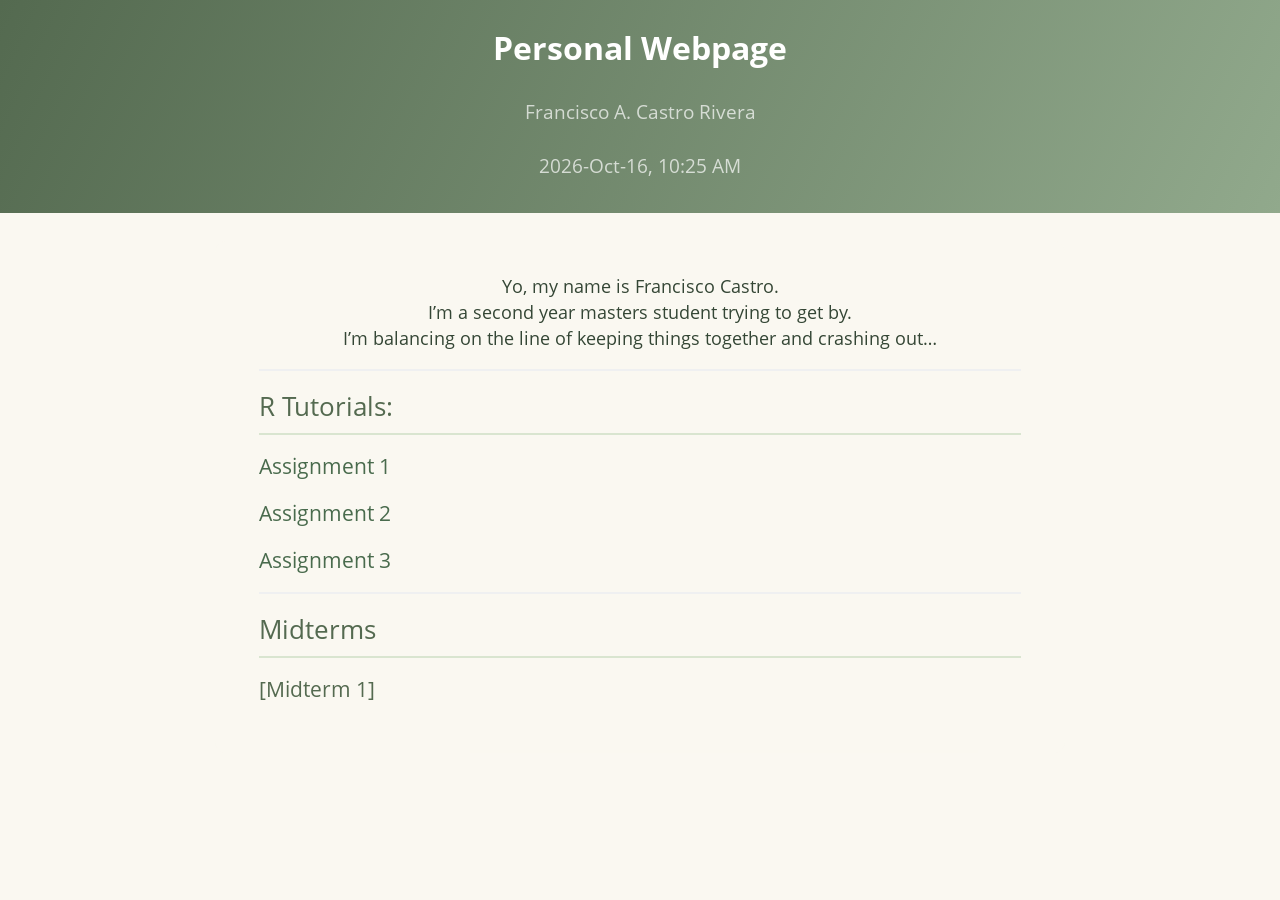
==== index.html @ d67b3503 "Changes in webpage design" ====
<!DOCTYPE html>

<html>

<head>

<meta charset="utf-8" />
<meta name="generator" content="pandoc" />
<meta http-equiv="X-UA-Compatible" content="IE=EDGE" />

<meta name="viewport" content="width=device-width, initial-scale=1" />

<meta name="author" content="Francisco A. Castro Rivera" />


<title>Personal Webpage</title>

<script>// Pandoc 2.9 adds attributes on both header and div. We remove the former (to
// be compatible with the behavior of Pandoc < 2.8).
document.addEventListener('DOMContentLoaded', function(e) {
  var hs = document.querySelectorAll("div.section[class*='level'] > :first-child");
  var i, h, a;
  for (i = 0; i < hs.length; i++) {
    h = hs[i];
    if (!/^h[1-6]$/i.test(h.tagName)) continue;  // it should be a header h1-h6
    a = h.attributes;
    while (a.length > 0) h.removeAttribute(a[0].name);
  }
});
</script>





<style type="text/css">@font-face{font-family:"Open Sans";font-style:normal;font-weight:400;src:local("Open Sans"),local("OpenSans"),url([data-uri]) format("woff")}@font-face{font-family:"Open Sans";font-style:normal;font-weight:700;src:local("Open Sans Bold"),local("OpenSans-Bold"),url([data-uri]) format("woff")}*{box-sizing:border-box}body{padding:0;margin:0;font-family:"Open Sans","Helvetica Neue",Helvetica,Arial,sans-serif;font-size:16px;line-height:1.5;color:#606c71}a{color:#1e6bb8;text-decoration:none}a:hover{text-decoration:underline}.page-header{color:#fff;text-align:center;background-color:#159957;background-image:linear-gradient(120deg,#155799,#159957);padding:1.5rem 2rem}.page-header :last-child{margin-bottom:.5rem}@media screen and (max-width:42em){.page-header{padding:1rem 1rem}}.project-name{margin-top:0;margin-bottom:.1rem;font-size:2rem}@media screen and (max-width:42em){.project-name{font-size:1.75rem}}.project-tagline{margin-bottom:2rem;font-weight:400;opacity:.7;font-size:1.5rem}@media screen and (max-width:42em){.project-tagline{font-size:1.2rem}}.project-author,.project-date{font-weight:400;opacity:.7;font-size:1.2rem}@media screen and (max-width:42em){.project-author,.project-date{font-size:1rem}}.main-content,.toc{max-width:64rem;padding:2rem 4rem;margin:0 auto;font-size:1.1rem}.toc{padding-bottom:0}.toc .toc-box{padding:1.5rem;background-color:#f3f6fa;border:solid 1px #dce6f0;border-radius:.3rem}.toc .toc-box .toc-title{margin:0 0 .5rem;text-align:center}.toc .toc-box>ul{margin:0;padding-left:1.5rem}@media screen and (min-width:42em) and (max-width:64em){.toc{padding:2rem 2rem 0}}@media screen and (max-width:42em){.toc{padding:2rem 1rem 0;font-size:1rem}}.main-content :first-child{margin-top:0}@media screen and (min-width:42em) and (max-width:64em){.main-content{padding:2rem}}@media screen and (max-width:42em){.main-content{padding:2rem 1rem;font-size:1rem}}.main-content img{max-width:100%}.main-content h1,.main-content h2,.main-content h3,.main-content h4,.main-content h5,.main-content h6{margin-top:2rem;margin-bottom:1rem;font-weight:400;color:#159957}.main-content p{margin-bottom:1em}.main-content code{padding:2px 4px;font-family:Consolas,"Liberation Mono",Menlo,Courier,monospace;color:#567482;background-color:#f3f6fa;border-radius:.3rem}.main-content pre{padding:.8rem;margin-top:0;margin-bottom:1rem;font:1rem Consolas,"Liberation Mono",Menlo,Courier,monospace;color:#567482;word-wrap:normal;background-color:#f3f6fa;border:solid 1px #dce6f0;border-radius:.3rem;line-height:1.45;overflow:auto}@media screen and (max-width:42em){.main-content pre{font-size:.9rem}}.main-content pre>code{padding:0;margin:0;color:#567482;word-break:normal;white-space:pre;background:0 0;border:0}@media screen and (max-width:42em){.main-content pre>code{font-size:.9rem}}.main-content pre code,.main-content pre tt{display:inline;max-width:initial;padding:0;margin:0;overflow:initial;line-height:inherit;word-wrap:normal;background-color:transparent;border:0}.main-content pre code:after,.main-content pre code:before,.main-content pre tt:after,.main-content pre tt:before{content:normal}.main-content ol,.main-content ul{margin-top:0}.main-content blockquote{padding:0 1rem;margin-left:0;color:#819198;border-left:.3rem solid #dce6f0;font-size:1.2rem}.main-content blockquote>:first-child{margin-top:0}.main-content blockquote>:last-child{margin-bottom:0}@media screen and (max-width:42em){.main-content blockquote{font-size:1.1rem}}.main-content table{width:100%;overflow:auto;word-break:normal;word-break:keep-all;-webkit-overflow-scrolling:touch;border-collapse:collapse;border-spacing:0;margin:1rem 0}.main-content table th{font-weight:700;background-color:#159957;color:#fff}.main-content table td,.main-content table th{padding:.5rem 1rem;border-bottom:1px solid #e9ebec;text-align:left}.main-content table tr:nth-child(odd){background-color:#f2f2f2}.main-content dl{padding:0}.main-content dl dt{padding:0;margin-top:1rem;font-size:1rem;font-weight:700}.main-content dl dd{padding:0;margin-bottom:1rem}.main-content hr{height:2px;padding:0;margin:1rem 0;background-color:#eff0f1;border:0}code span.kw { color: #a71d5d; font-weight: normal; } 
code span.dt { color: #795da3; } 
code span.dv { color: #0086b3; } 
code span.bn { color: #0086b3; } 
code span.fl { color: #0086b3; } 
code span.ch { color: #4070a0; } 
code span.st { color: #183691; } 
code span.co { color: #969896; font-style: italic; } 
code span.ot { color: #007020; } 

:root {
--sage-dark: #546A50;
--sage: #91A98C;
--sage-light: #D9E5D0;
--cream: #FAF8F1;
--ink: #344635;
}
html, body { background: var(--cream) !important; }
body { color: var(--ink); }

body::before, body::after {
content: "";
position: fixed;
top: 0;
bottom: 0;
width: clamp(110px, 18vw, 270px);
background-repeat: no-repeat;
background-position: center center;
background-size: auto 100%;
opacity: 0.65;
pointer-events: none;
z-index: 0;
}
body::before { left: 0; background-image: url("monstera-left.png"); }
body::after { right: 0; background-image: url("monstera-right.png"); }

.page-header {
position: relative;
z-index: 1;
background-color: var(--sage-dark) !important;
background-image: linear-gradient(115deg, #546A50, #91A98C) !important;
}
.page-header h1, .page-header h2,
.project-name, .project-tagline { color: #FFFFFF !important; }

.main-content {
position: relative;
z-index: 1;
background: rgba(250,248,241,0.96);
box-sizing: border-box;
border-radius: 12px;
max-width: 850px;
margin: 28px auto;
padding: 2rem 2.75rem;
}
.main-content h1, .main-content h2, .main-content h3,
.main-content h4 { color: var(--sage-dark) !important; }
.main-content h2 {
border-bottom: 2px solid var(--sage-light);
padding-bottom: 0.4rem;
}
a, .main-content a { color: #496B4D; }
a:hover, .main-content a:hover { color: #274C36; }
pre { background: #F1F5EB !important; border: 1px solid #D9E5D0; border-radius: 8px; }
:not(pre) > code { background: #EDF2E7; border-radius: 4px; }
blockquote { border-left: 4px solid var(--sage); background: #F3F6EF; padding: .6rem 1rem; }
hr { border-color: var(--sage-light); }
img { max-width: 100%; }

@media (max-width: 1150px) {
body::before, body::after { width: 12vw; opacity: .35; }
.main-content { max-width: 76%; padding: 1.75rem; }
}
@media (max-width: 750px) {
body::before, body::after { display: none; }
.main-content { max-width: 100%; margin: 0 auto; padding: 1.25rem; border-radius: 0; }
}
</style>





</head>

<body>




<section class="page-header">
<h1 class="title toc-ignore project-name">Personal Webpage</h1>
<h4 class="author project-author">Francisco A. Castro Rivera</h4>
<h4 class="date project-date">2026-Oct-16, 10:25 AM</h4>
</section>



<section class="main-content">
<center>
<p>Yo, my name is Francisco Castro.<br> I’m a second year masters
student trying to get by. <br> I’m balancing on the line of keeping
things together and crashing out… <br></p>
</center>
<hr style="border:1px forest green;">
<div id="r-tutorials" class="section level2">
<h2>R Tutorials:</h2>
<div id="assignment-1" class="section level3">
<h3><a href="R_tutorial1.html">Assignment 1</a></h3>
</div>
<div id="assignment-2" class="section level3">
<h3><a href="assignments/r_tutorial2.html">Assignment 2</a></h3>
</div>
<div id="assignment-3" class="section level3">
<h3><a href="R_tutorial_3.html">Assignment 3</a></h3>
<hr style="border:1px forest green;">
</div>
</div>
<div id="midterms" class="section level2">
<h2>Midterms</h2>
<div id="midterm-1" class="section level3">
<h3>[Midterm 1]</h3>
</div>
</div>
</section>



<!-- code folding -->


<!-- dynamically load mathjax for compatibility with self-contained -->
<script>
  (function () {
    var script = document.createElement("script");
    script.type = "text/javascript";
    script.src  = "https://mathjax.rstudio.com/latest/MathJax.js?config=TeX-AMS-MML_HTMLorMML";
    document.getElementsByTagName("head")[0].appendChild(script);
  })();
</script>

</body>
</html>
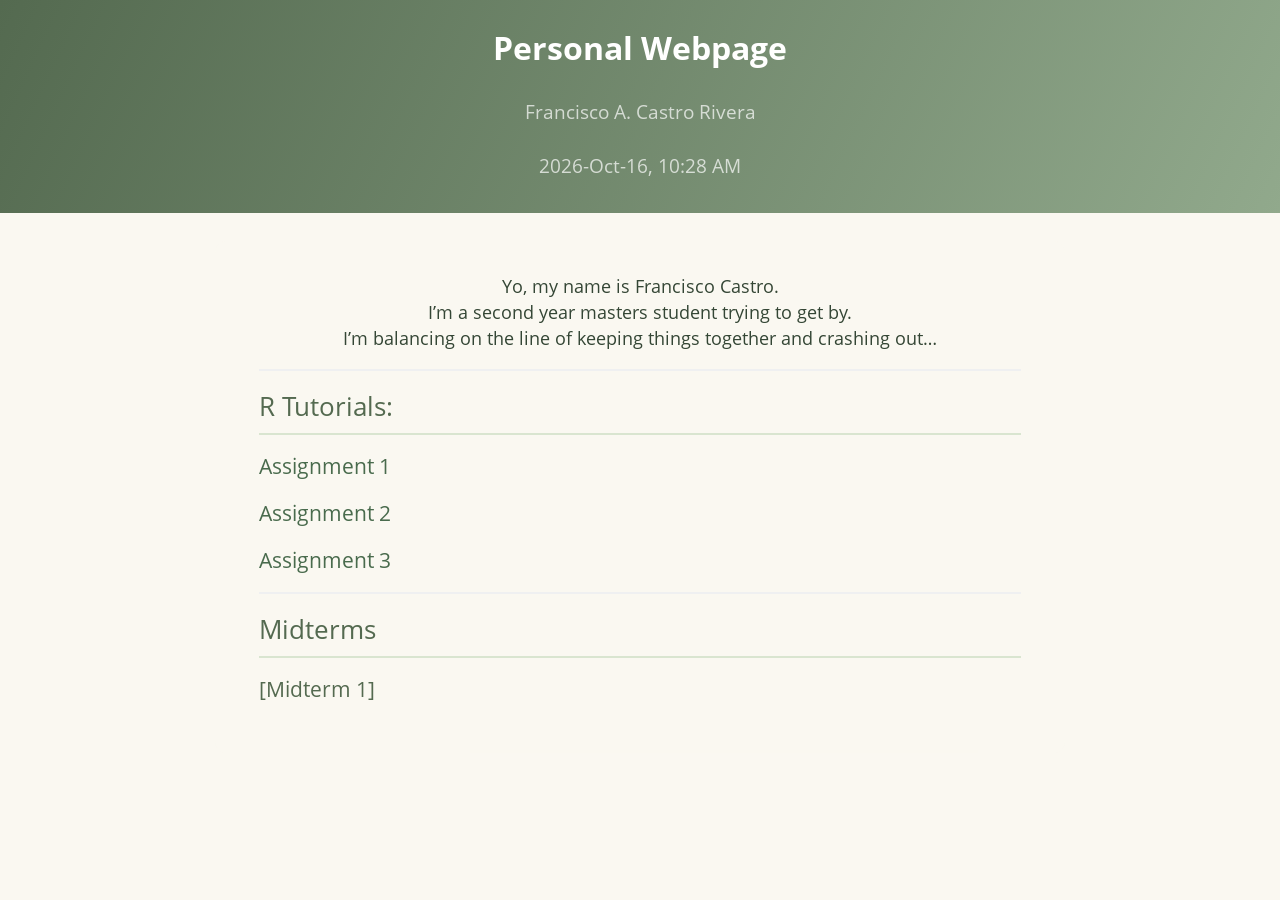
==== commit ddf78103: "a ver" ====
--- a/index.html
+++ b/index.html
@@ -126,7 +126,7 @@
 <section class="page-header">
 <h1 class="title toc-ignore project-name">Personal Webpage</h1>
 <h4 class="author project-author">Francisco A. Castro Rivera</h4>
-<h4 class="date project-date">2026-Oct-16, 10:25 AM</h4>
+<h4 class="date project-date">2026-Oct-16, 10:28 AM</h4>
 </section>
 
 
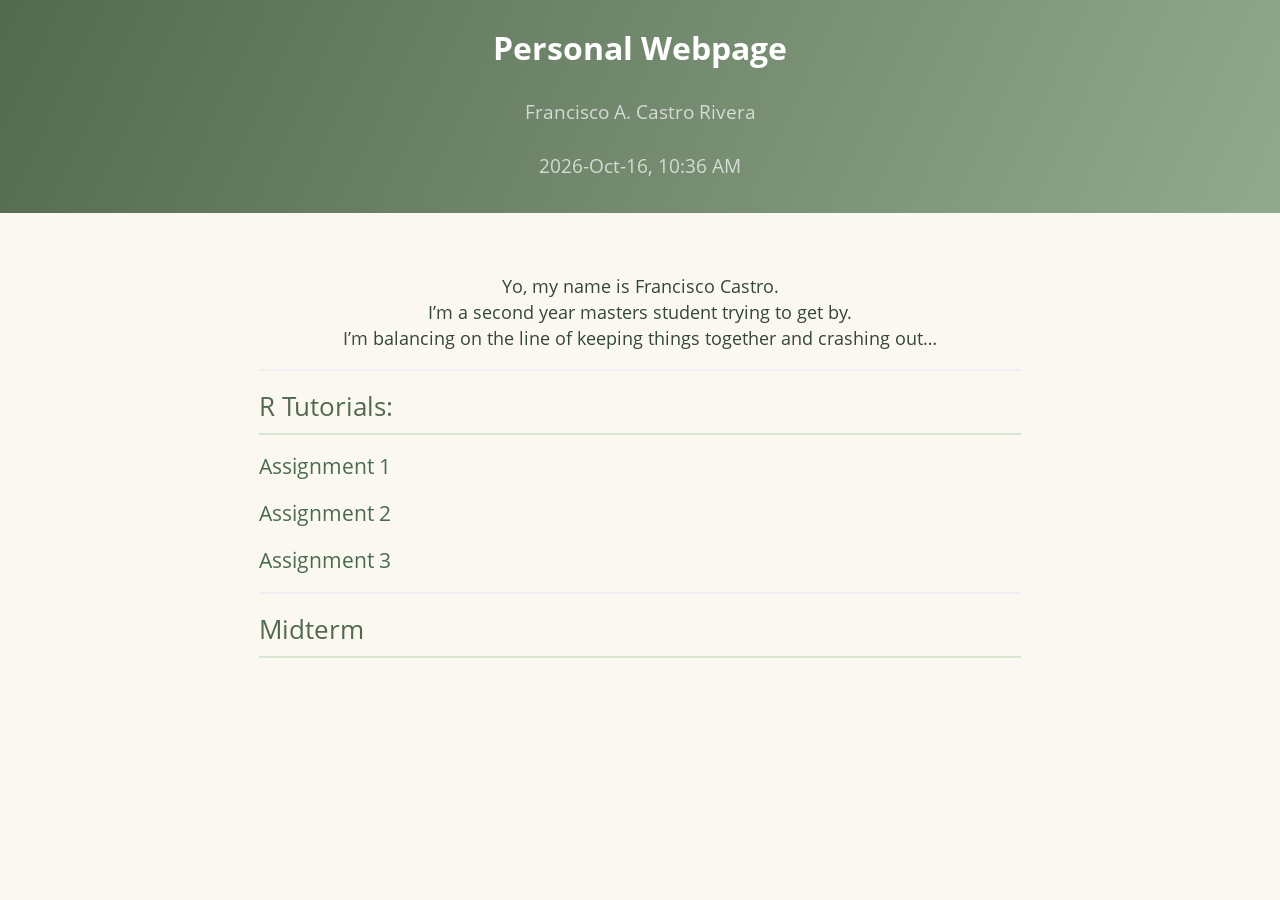
==== commit 7cb989d8: "funciona please" ====
--- a/index.html
+++ b/index.html
@@ -126,7 +126,7 @@
 <section class="page-header">
 <h1 class="title toc-ignore project-name">Personal Webpage</h1>
 <h4 class="author project-author">Francisco A. Castro Rivera</h4>
-<h4 class="date project-date">2026-Oct-16, 10:28 AM</h4>
+<h4 class="date project-date">2026-Oct-16, 10:36 AM</h4>
 </section>
 
 
@@ -151,11 +151,8 @@
 <hr style="border:1px forest green;">
 </div>
 </div>
-<div id="midterms" class="section level2">
-<h2>Midterms</h2>
-<div id="midterm-1" class="section level3">
-<h3>[Midterm 1]</h3>
-</div>
+<div id="midterm" class="section level2">
+<h2>Midterm</h2>
 </div>
 </section>
 
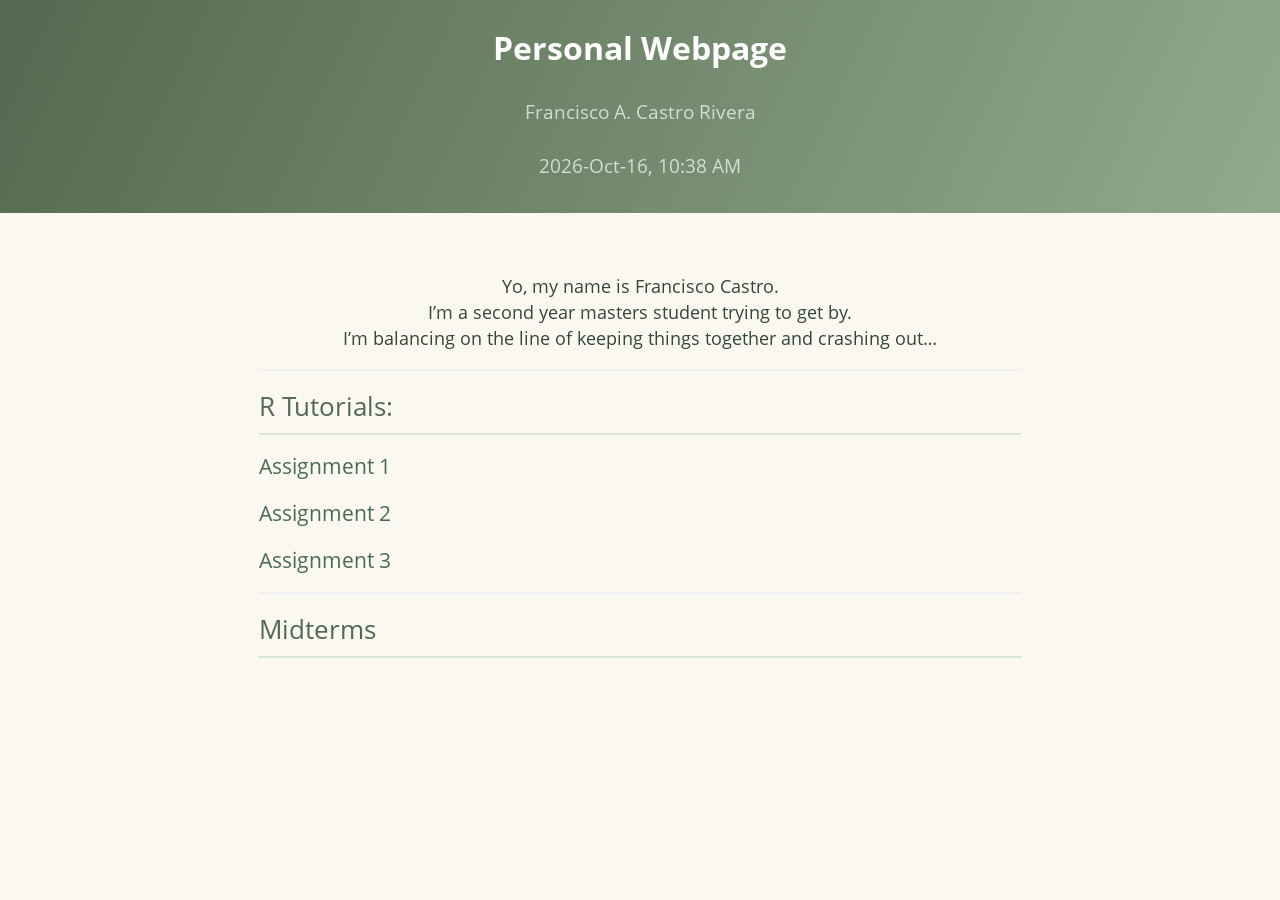
==== commit 87b060e5: "aesthetics package" ====
--- a/index.html
+++ b/index.html
@@ -126,7 +126,7 @@
 <section class="page-header">
 <h1 class="title toc-ignore project-name">Personal Webpage</h1>
 <h4 class="author project-author">Francisco A. Castro Rivera</h4>
-<h4 class="date project-date">2026-Oct-16, 10:36 AM</h4>
+<h4 class="date project-date">2026-Oct-16, 10:38 AM</h4>
 </section>
 
 
@@ -151,8 +151,8 @@
 <hr style="border:1px forest green;">
 </div>
 </div>
-<div id="midterm" class="section level2">
-<h2>Midterm</h2>
+<div id="midterms" class="section level2">
+<h2>Midterms</h2>
 </div>
 </section>
 
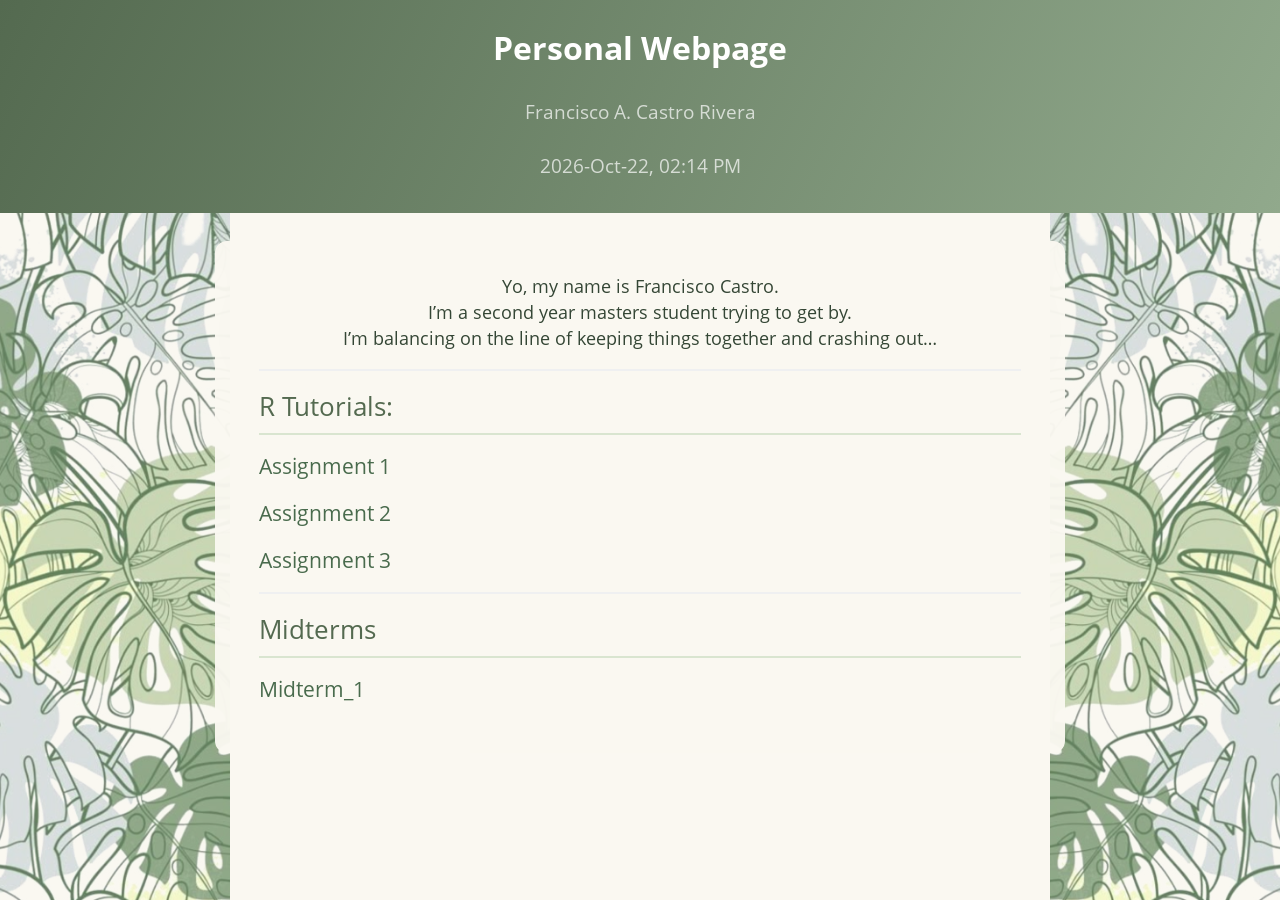
==== commit ce2003e6: "Anda pal cara" ====
--- a/index.html
+++ b/index.html
@@ -126,7 +126,7 @@
 <section class="page-header">
 <h1 class="title toc-ignore project-name">Personal Webpage</h1>
 <h4 class="author project-author">Francisco A. Castro Rivera</h4>
-<h4 class="date project-date">2026-Oct-16, 10:38 AM</h4>
+<h4 class="date project-date">2026-Oct-22, 02:14 PM</h4>
 </section>
 
 
@@ -153,6 +153,9 @@
 </div>
 <div id="midterms" class="section level2">
 <h2>Midterms</h2>
+<div id="midterm_1" class="section level3">
+<h3><a href>Midterm_1</a></h3>
+</div>
 </div>
 </section>
 
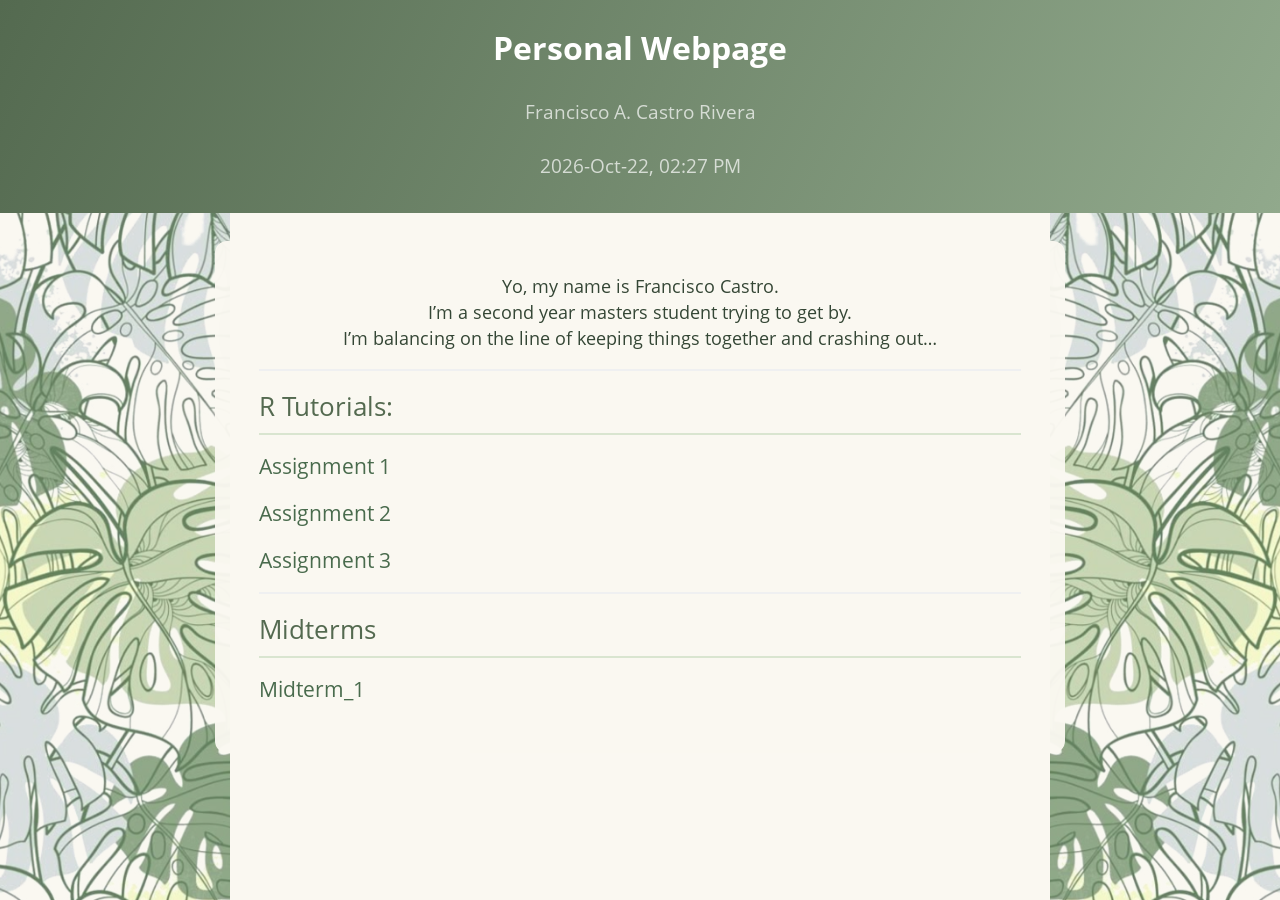
==== commit 0b26a2d1: "midterm html" ====
--- a/index.html
+++ b/index.html
@@ -126,7 +126,7 @@
 <section class="page-header">
 <h1 class="title toc-ignore project-name">Personal Webpage</h1>
 <h4 class="author project-author">Francisco A. Castro Rivera</h4>
-<h4 class="date project-date">2026-Oct-22, 02:14 PM</h4>
+<h4 class="date project-date">2026-Oct-22, 02:27 PM</h4>
 </section>
 
 
@@ -154,7 +154,7 @@
 <div id="midterms" class="section level2">
 <h2>Midterms</h2>
 <div id="midterm_1" class="section level3">
-<h3><a href>Midterm_1</a></h3>
+<h3><a href="assignments/midterm1.Rmd">Midterm_1</a></h3>
 </div>
 </div>
 </section>
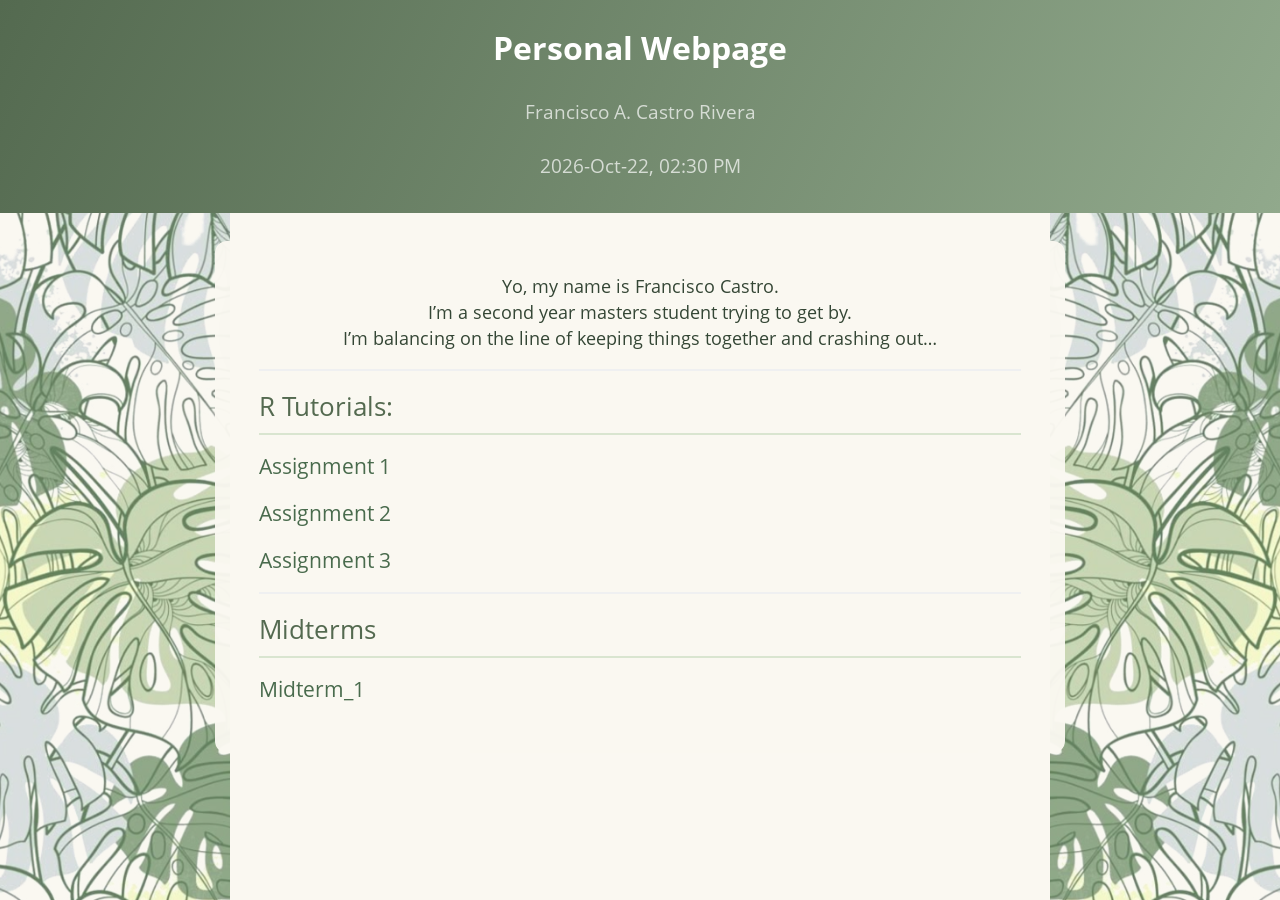
==== commit 13e5f09f: "updated midterm path" ====
--- a/index.html
+++ b/index.html
@@ -126,7 +126,7 @@
 <section class="page-header">
 <h1 class="title toc-ignore project-name">Personal Webpage</h1>
 <h4 class="author project-author">Francisco A. Castro Rivera</h4>
-<h4 class="date project-date">2026-Oct-22, 02:27 PM</h4>
+<h4 class="date project-date">2026-Oct-22, 02:30 PM</h4>
 </section>
 
 
@@ -154,7 +154,7 @@
 <div id="midterms" class="section level2">
 <h2>Midterms</h2>
 <div id="midterm_1" class="section level3">
-<h3><a href="assignments/midterm1.Rmd">Midterm_1</a></h3>
+<h3><a href="assignments/midterm1.html">Midterm_1</a></h3>
 </div>
 </div>
 </section>
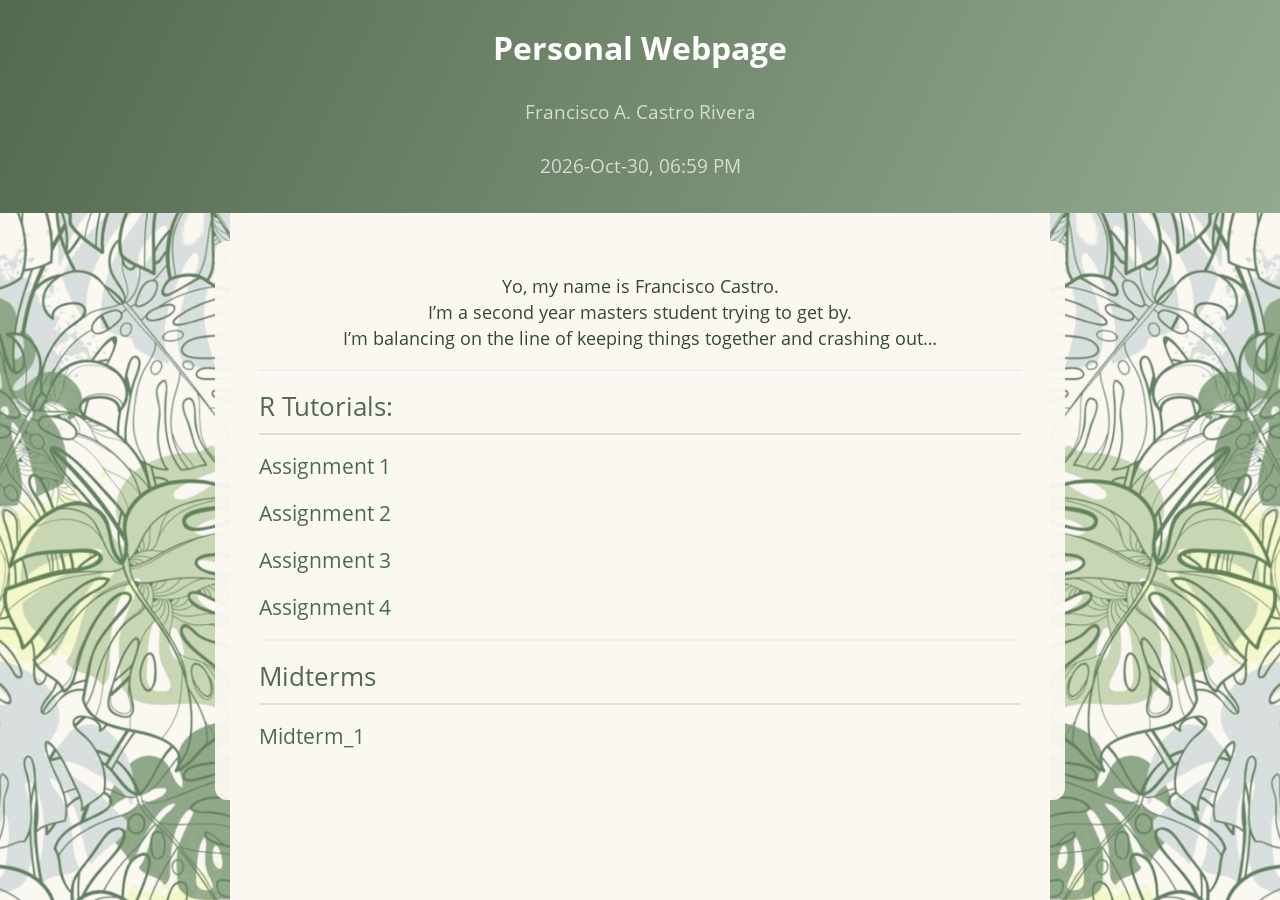
==== commit 4ee0997e: "R tutorial 4 commit" ====
--- a/index.html
+++ b/index.html
@@ -126,7 +126,7 @@
 <section class="page-header">
 <h1 class="title toc-ignore project-name">Personal Webpage</h1>
 <h4 class="author project-author">Francisco A. Castro Rivera</h4>
-<h4 class="date project-date">2026-Oct-22, 02:30 PM</h4>
+<h4 class="date project-date">2026-Oct-30, 06:59 PM</h4>
 </section>
 
 
@@ -148,6 +148,9 @@
 </div>
 <div id="assignment-3" class="section level3">
 <h3><a href="R_tutorial_3.html">Assignment 3</a></h3>
+</div>
+<div id="assignment-4" class="section level3">
+<h3><a href="assignments/R_tut_4.html">Assignment 4</a></h3>
 <hr style="border:1px forest green;">
 </div>
 </div>
